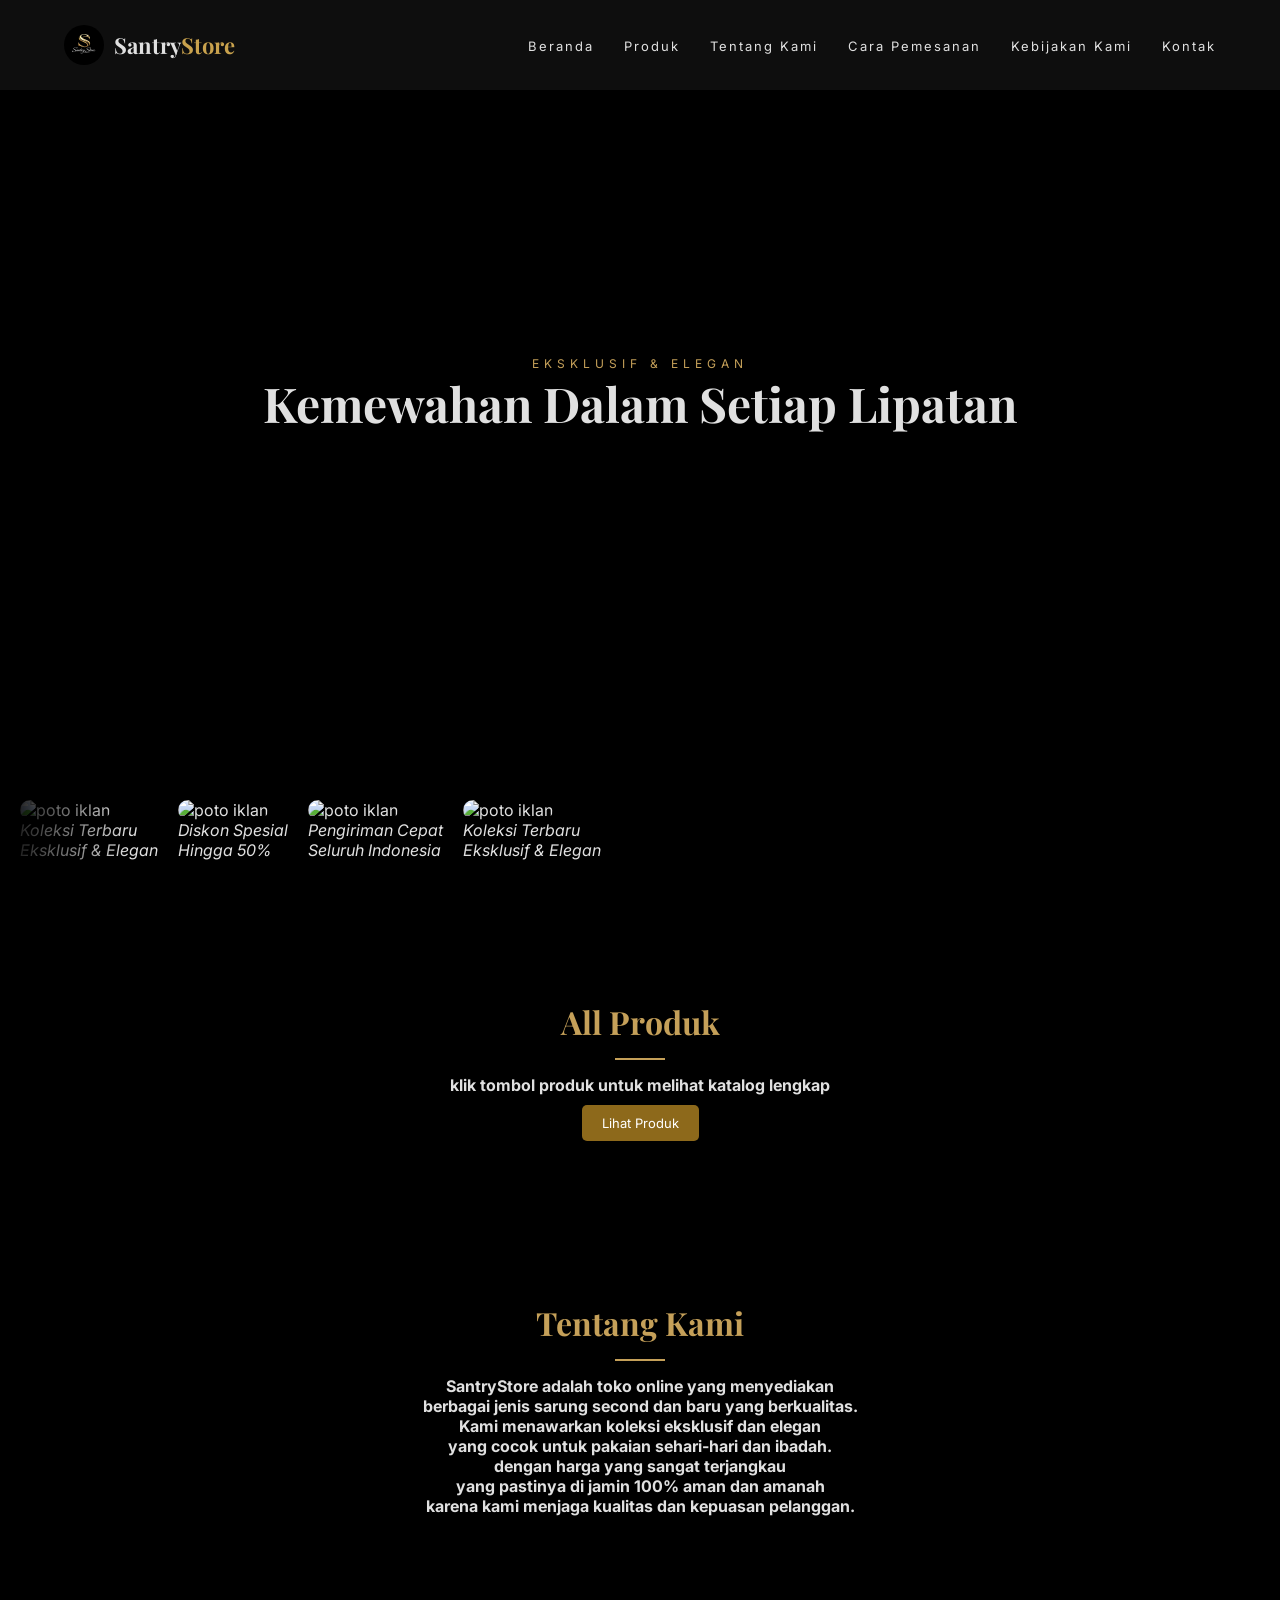
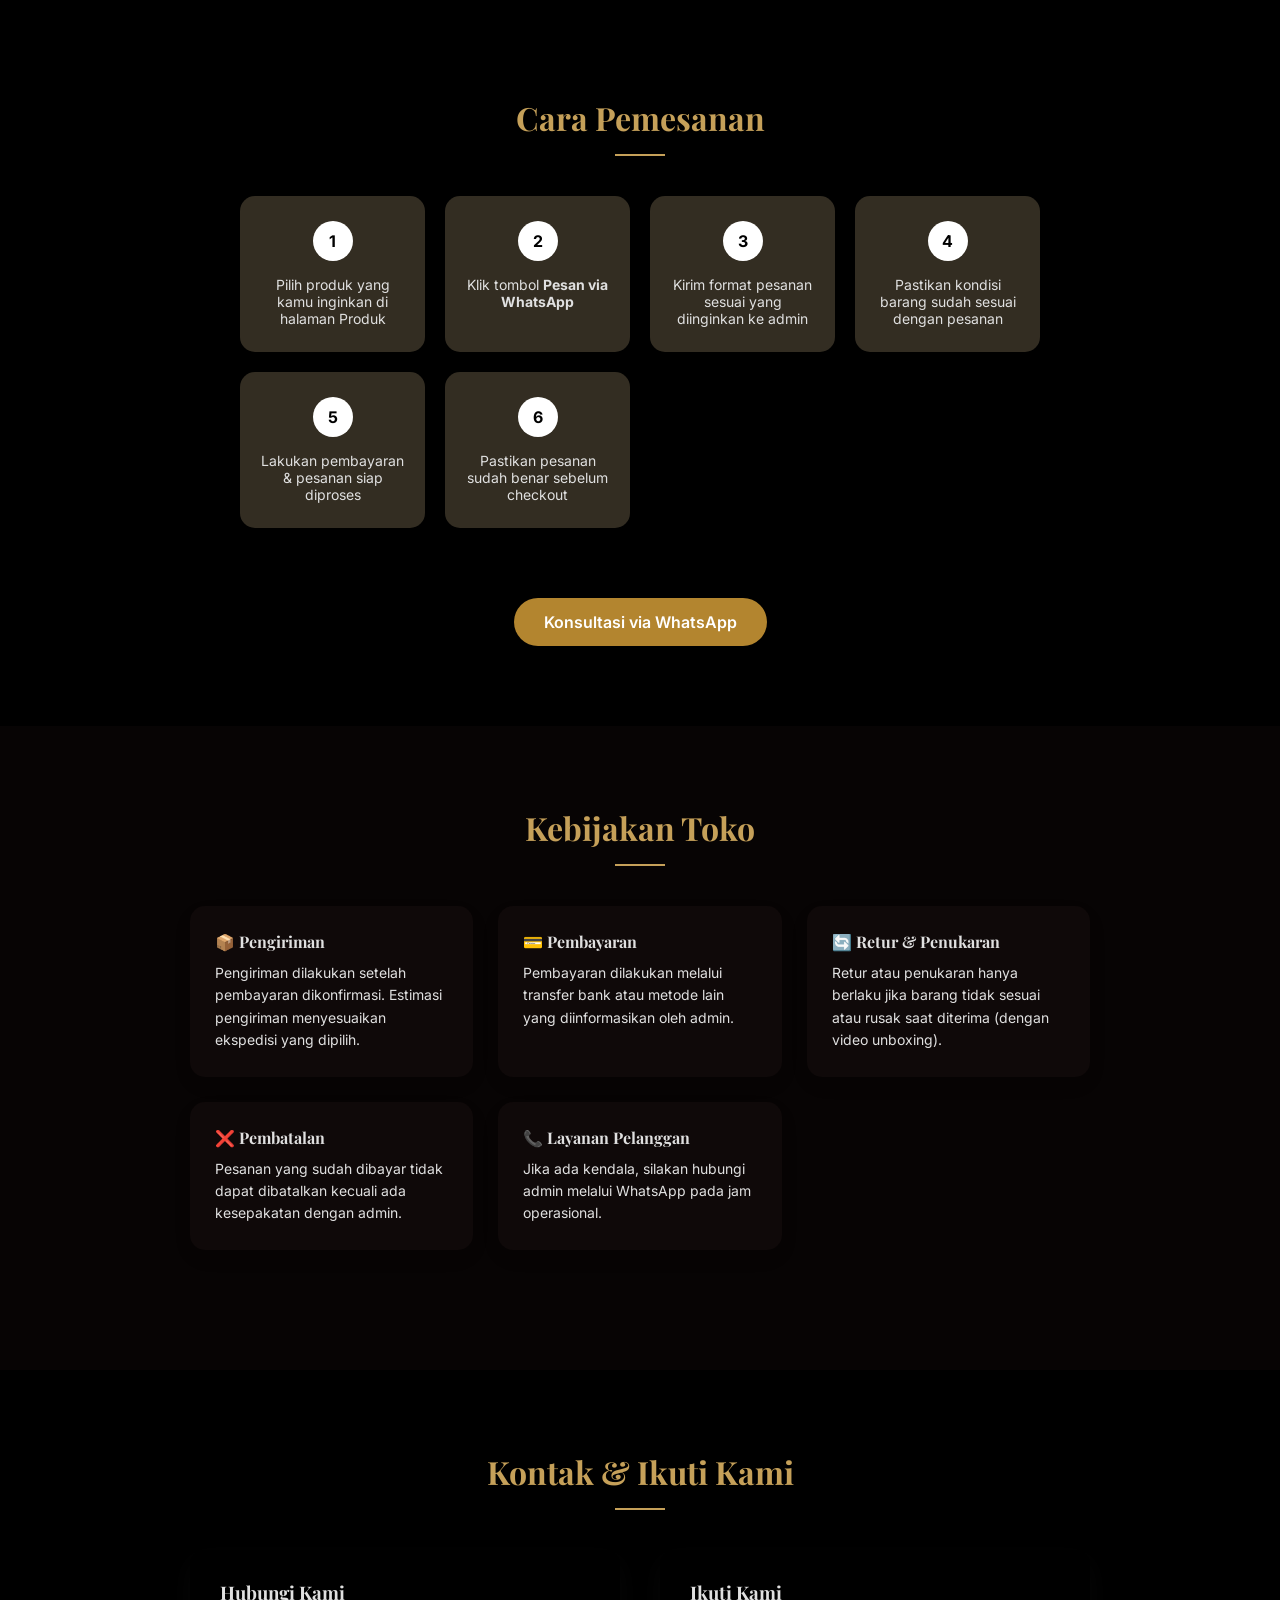
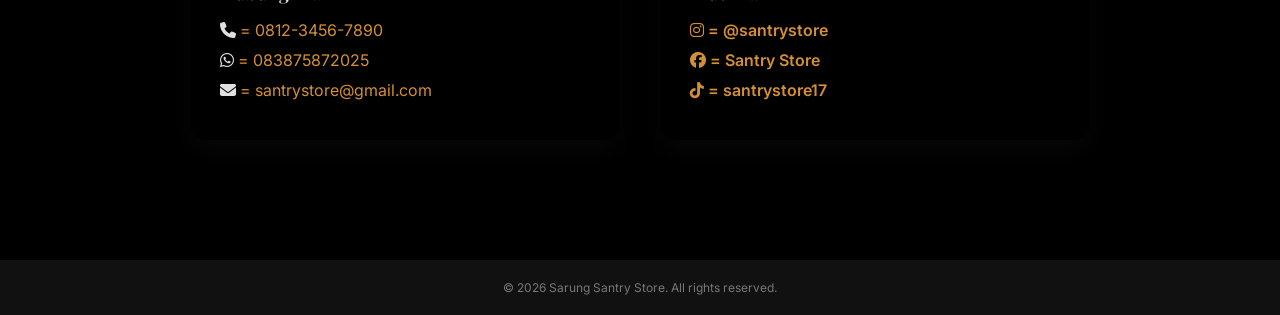
==== index.html @ a18bb4d4 "Add files via upload" ====
<!DOCTYPE html>
<html lang="id">
<head>
    <meta charset="UTF-8">
    <meta name="viewport" content="width=device-width, initial-scale=1.0">
    <title>Sarung Santry Store | New And Second Special Edition</title>

    <link rel="stylesheet" href="style.css">
    <link href="https://fonts.googleapis.com/css2?family=Playfair+Display:wght@700&family=Inter:wght@300;400;600&display=swap" rel="stylesheet">
    <link rel="stylesheet" href="https://cdnjs.cloudflare.com/ajax/libs/font-awesome/6.5.1/css/all.min.css">
    <link rel="icon" type="image/png" href="logo santrystore.jpg">


</head>
<body>

<!-- NAVBAR -->
<nav class="navbar">
   <div class="logo">
    <img src="logo santrystore black.jpg" alt="Logo Santry Store">
    <span>Santry<span>Store</span></span>
</div>


    <ul class="nav-links">
        <li><a href="#">Beranda</a></li>
        <li><a href="#produk">Produk</a></li>
        <li><a href="#tentang">Tentang Kami</a></li>
         <li><a href="#pemesanan">Cara Pemesanan</a></li>
          <li><a href="#kebijakan">Kebijakan Kami</a></li>
        <li><a href="#kontak">Kontak</a></li>
    </ul>

    <div class="menu-toggle">☰</div>

</nav>

<!-- HERO -->
<header class="hero">
    <div class="hero-content">
        <p class="subtitle">EKSKLUSIF & ELEGAN</p>
        <h1>Kemewahan Dalam Setiap Lipatan</h1>
    </div>
</header>

<section class="ads-slider">
    <div class="slider-wrapper">
        <div class="slider-track">

            <div class="slide">
                <img src="https://id-live-02.slatic.net/p/69333d9ff940de46110c21ba7f3a3bd3.jpg" 
                alt="poto iklan">
                <div class="text top"><i>Koleksi Terbaru</i></div>
                <div class="text bottom"><i>Eksklusif & Elegan</i></div>
            </div>

            <div class="slide">
                <img src="https://down-id.img.susercontent.com/file/id-11134207-7r98s-lvy6qzhfnvsc3b" 
                alt="poto iklan">
                <div class="text top"><i>Diskon Spesial</i></div>
                <div class="text bottom"><i>Hingga 50%</i></div>
            </div>

            <div class="slide">
                <img src="https://cf.shopee.co.id/file/6df22e9ebea5ce1d7d2130eab5c33b82" 
                alt="poto iklan">
                <div class="text top"><i>Pengiriman Cepat</i></div>
                <div class="text bottom"><i>Seluruh Indonesia</i></div>
            </div>

            
            <div class="slide">
                <img src="https://p16-oec-sg.ibyteimg.com/tos-alisg-i-aphluv4xwc-sg/70eea4081acf4814a3c3ab84a89bbb89~tplv-aphluv4xwc-resize-webp:800:800.webp?dr=15584&t=555f072d&ps=933b5bde&shp=6ce186a1&shcp=e1be8f53&idc=my&from=1826719393" 
                alt="poto iklan">
                <div class="text top"><i>Koleksi Terbaru</i></div>
                <div class="text bottom"><i>Eksklusif & Elegan</i></div>
            </div>

           
        </div>
    </div>
</section>

<section class="collection" id="produk">
    <div class="section-header">
        <h2>All Produk</h2>
        <div class="line"></div>
        <h4>klik tombol produk untuk melihat katalog lengkap</h4>
        <a href="produk.html" class="btn-view-products">Lihat Produk</a>
    </div>
</section>          



<section class="collection" id="tentang">
    <div class="section-header">
        <h2>Tentang Kami</h2>
        <div class="line"></div>
        <h4><p>SantryStore adalah toko online yang menyediakan</p>
            <p>berbagai jenis sarung second dan baru yang berkualitas.</p>
            <p>Kami menawarkan koleksi eksklusif dan elegan</p>
            <p>yang cocok untuk pakaian sehari-hari dan ibadah.</p>
            <p>dengan harga yang sangat terjangkau</p>
            <p>yang pastinya di jamin 100% aman dan amanah</p>
            <p>karena kami menjaga kualitas dan kepuasan pelanggan.</p>
        </h4>
    </div>
</section>   

<section class="checkout" id="pemesanan">
    <div class="section-header">
        <h2>Cara Pemesanan</h2>
        <div class="line"></div>
    </div>

    <div class="checkout-steps">
        <div class="step">
            <span>1</span>
            <p>Pilih produk yang kamu inginkan di halaman Produk</p>
        </div>

        <div class="step">
            <span>2</span>
            <p>Klik tombol <b>Pesan via WhatsApp</b></p>
        </div>

        <div class="step">
            <span>3</span>
            <p>Kirim format pesanan sesuai yang diinginkan ke admin</p>
        </div>

        
        <div class="step">
            <span>4</span>
            <p>Pastikan kondisi barang sudah sesuai dengan pesanan</p>
        </div>

        <div class="step">
            <span>5</span>
            <p>Lakukan pembayaran & pesanan siap diproses</p>
        </div>

        
        <div class="step">
            <span>6</span>
            <p>Pastikan pesanan sudah benar sebelum checkout</p>
        </div>
    </div>

    <a 
      href="https://wa.me/6283875872025?text=Halo%20admin,%20saya%20ingin%20bertanya%20tentang%20produk%20di%20SantryStore.%20Apakah%20bisa%20membantu%20saya%20untuk%20checkout%20pesanan%3F"
      target="_blank"
      class="btn-wa-checkout"
    >
      Konsultasi via WhatsApp
    </a>
</section>

<section class="policy" id="kebijakan">
    <div class="section-header">
        <h2>Kebijakan Toko</h2>
        <div class="line"></div>
    </div>

    <div class="policy-list">
        <div class="policy-item">
            <h4>📦 Pengiriman</h4>
            <p>Pengiriman dilakukan setelah pembayaran dikonfirmasi. Estimasi pengiriman menyesuaikan ekspedisi yang dipilih.</p>
        </div>

        <div class="policy-item">
            <h4>💳 Pembayaran</h4>
            <p>Pembayaran dilakukan melalui transfer bank atau metode lain yang diinformasikan oleh admin.</p>
        </div>

        <div class="policy-item">
            <h4>🔄 Retur & Penukaran</h4>
            <p>Retur atau penukaran hanya berlaku jika barang tidak sesuai atau rusak saat diterima (dengan video unboxing).</p>
        </div>

        <div class="policy-item">
            <h4>❌ Pembatalan</h4>
            <p>Pesanan yang sudah dibayar tidak dapat dibatalkan kecuali ada kesepakatan dengan admin.</p>
        </div>

        <div class="policy-item">
            <h4>📞 Layanan Pelanggan</h4>
            <p>Jika ada kendala, silakan hubungi admin melalui WhatsApp pada jam operasional.</p>
        </div>
    </div>
</section>

<section class="contact" id="kontak">
    <div class="section-header">
        <h2>Kontak & Ikuti Kami</h2>
        <div class="line"></div>
    </div>

    <div class="contact-wrapper">

        <!-- Kontak -->
        <div class="contact-info">
            <h3>Hubungi Kami</h3>

            <p>
                <i class="fa-solid fa-phone"></i>
                <a href="tel:081234567890">=   0812-3456-7890</a>
            </p>

            <p>
                <i class="fa-brands fa-whatsapp"></i>
                <a href="https://wa.me/6281234567890" target="_blank">= 083875872025</a>
            </p>

            <p>
                <i class="fa-solid fa-envelope"></i>
                <a href="mailto:santrystore@gmail.com">= santrystore@gmail.com</a>
            </p>
        </div>

        <!-- Sosial Media -->
        <div class="social-media">
            <h3>Ikuti Kami</h3>

            <div class="social-icons">
                <a href="https://instagram.com/username" target="_blank">
                    <i class="fa-brands fa-instagram"></i> = @santrystore
                </a>

                <a href="https://facebook.com/username" target="_blank">
                    <i class="fa-brands fa-facebook"></i> = Santry Store
                </a>

                <a href="https://tiktok.com/@username" target="_blank">
                    <i class="fa-brands fa-tiktok"></i> = santrystore17
                </a>
            </div>
        </div>

    </div>
</section>



<section class="footer">
    <p>&copy; 2026 Sarung Santry Store. All rights reserved.</p>
</section>


<div class="zoom-modal" id="zoomModal">
    <img id="zoomImg" alt="Zoom Image">
</div>

<script src="script.js"></script>

</body>
</html>
---- style.css ----
* {
    margin: 0;
    padding: 0;
    box-sizing: border-box;
}

body {
    background-color: #000000;
    color: #e0e0e0;
    font-family: 'Inter', sans-serif;
}

/* NAVBAR */
.navbar {
    padding: 25px 5%;
    display: flex;
    justify-content: space-between;
    align-items: center;
    background: rgba(15, 15, 15, 0.95);
    position: sticky;
    top: 0;
    z-index: 1000;
}

.logo {
    display: flex;
    align-items: center;
    gap: 10px;
    font-family: 'Playfair Display', serif;
    font-size: 22px;
    font-weight: bold;
}

.logo img {
    width: 40px;
    height: 40px;
    object-fit: cover;
    border-radius: 50%; /* bulat, hapus kalau mau kotak */
}

.logo span span {
    color: #c9a24d; /* warna Store */
}

/* NAV MENU */
.nav-links {
    list-style: none;
    display: flex;
    gap: 30px;
}

.nav-links a {
    text-decoration: none;
    color: #e0e0e0;
    font-size: 13px;
    letter-spacing: 2px;
    transition: 0.3s;
}

.nav-links a:hover {
    color: #c5a059;
}

.menu-toggle {
    display: none;
    font-size: 24px;
    cursor: pointer;
    color: #c5a059;
}

/* HERO */
.hero {
    height: 70vh;
    background: linear-gradient(rgba(0,0,0,0.6), rgba(0,0,0,0.6)),
        url('https://bimamedia-cms.ap-south-1.linodeobjects.com/sarungbhs.co.id/2020/10/11/l-bhs-2f26b9073e94a978c7a0ac9c0eb64b87920201011185756-bimacms.jpg');
    background-size: cover;
    background-position: center;
    display: flex;
    align-items: center;
    justify-content: center;
    text-align: center;
}

.hero h1 {
    font-family: 'Playfair Display', serif;
    font-size: 3rem;
    margin-bottom: 20px;
}

.subtitle {
    color: #c5a059;
    letter-spacing: 5px;
    font-size: 12px;
}

/* SECTION */
.collection {
    padding: 60px 0;
}

.section-header {
    text-align: center;
    margin-bottom: 40px;
}

.section-header h2 {
    font-family: 'Playfair Display', serif;
    font-size: 2rem;
    color: #c5a059;
}

.line {
    width: 50px;
    height: 2px;
    background: #c5a059;
    margin: 15px auto;
}

.btn-view-products {
    display: inline-block;
    margin-top: 10px;
    padding: 10px 20px;
    background-color: #8d691b;
    color: white;
    text-decoration: none;
    border-radius: 5px;
    font-size: 13px;
    transition: 0.3s;
}

/* MOBILE NAV */
@media (max-width: 768px) {
    .menu-toggle {
        display: block;
    }

    .nav-links {
        position: absolute;
        top: 70px;
        left: 0;
        width: 100%;
        background: #111;
        flex-direction: column;
        align-items: center;
        padding: 20px 0;

        opacity: 0;
        transform: translateY(-10px);
        pointer-events: none;
        transition: 0.3s ease;
    }

    .nav-links.active {
        opacity: 1;
        transform: translateY(0);
        pointer-events: auto;
    }
}



/* CARD */
.card {
    background: #1a1a1a;
    border: 1px solid #2a2a2a;
    border-radius: 4px;
    transition: 0.3s;
    display: flex;
    flex-direction: column;
    min-width: 30%;
    max-width: 30%;
}

.card:hover {
    border-color: #c5a059;
}

.image-box {
    aspect-ratio: 3 / 4;
    overflow: hidden;
}

.image-box img {
    width: 100%;
    height: 100%;
    object-fit: cover;
    transition: 0.5s;
}

.image-box img:hover {
    transform: scale(1.15);
}

.info {
    padding: 15px;
    text-align: center;
}

.info h3 {
    font-size: 13px;
    font-weight: 400;
    margin-bottom: 8px;
}

.price {
    color: #c5a059;
    font-size: 13px;
}

.btn-wa {
    display: inline-block;
    margin-top: 8px;
    padding: 7px 10px;
    background-color: #8d691b;
    color: white;
    text-decoration: none;
    border-radius: 5px;
    font-size: 10px;
    text-align: center;
}


/* MODAL ZOOM IMAGE */
.zoom-modal {
    position: fixed;
    inset: 0;
    background: rgba(0,0,0,0.9);
    display: none;
    justify-content: center;
    align-items: center;
    z-index: 2000;
}

.zoom-modal img {
    max-width: 90%;
    max-height: 90%;
    animation: zoomIn 0.3s ease;
}

@keyframes zoomIn {
    from {
        transform: scale(0.8);
        opacity: 0;
    }
    to {
        transform: scale(1);
        opacity: 1;
    }
}

.image-box img {
    cursor: zoom-in;
}

/* ===== PRODUCT ROW ===== */
.product-row {
    margin-bottom: 40px;
}

.row-title {
    margin: 0 5% 15px;
    font-size: 14px;
    letter-spacing: 2px;
    color: #c5a059;
    font-weight: 400;
}

/* SCROLL HALUS & MINIMAL */
.row-scroll {
    display: flex;
    gap: 15px;
    overflow-x: auto;
    padding: 0 5%;

    scrollbar-width: thin;
    scrollbar-color: rgba(197,160,89,0.3) transparent;
}

/* Chrome / Edge / Safari */
.row-scroll::-webkit-scrollbar {
    height: 4px;
}

.row-scroll::-webkit-scrollbar-track {
    background: transparent;
}

.row-scroll::-webkit-scrollbar-thumb {
    background: rgba(197,160,89,0.25);
    border-radius: 10px;
    transition: 0.3s;
}

/* Muncul lebih jelas saat hover */
.row-scroll:hover::-webkit-scrollbar-thumb {
    background: rgba(197,160,89,0.6);
}

.footer {
    text-align: center;
    padding: 20px 0;
    background: #111;
    color: #777;
    font-size: 12px;
}


/* HP */
@media (max-width: 768px) {
    .card {
        min-width: 33%;
        max-width: 33%;
    }
}

/* DESKTOP */
@media (min-width: 769px) {
    .card {
        min-width: 16%;
        max-width: 16%;
    }
}

.ads-slider {
    margin: 60px auto;
    max-width: 100%;
    overflow: hidden;
    position: relative;
}

.slider-wrapper {
    overflow-x: auto;
    scroll-snap-type: x mandatory;
    display: flex;
    -webkit-overflow-scrolling: touch;
    position: relative;

    /* efek fade kiri kanan */
    mask-image: linear-gradient(
        to right,
        transparent,
        black 10%,
        black 90%,
        transparent
    );
}

.slider-wrapper::-webkit-scrollbar {
    display: none;
}

.slider-track {
    display: flex;
    gap: 20px;
    padding: 20px;
}

.slider-track img {
    width: 80vw;
    max-width: 800px;
    height: 400px;
    object-fit: cover;
    border-radius: 20px;
    scroll-snap-align: center;
    flex-shrink: 0;
    box-shadow: 0 10px 30px rgba(0,0,0,0.25);
}

.checkout {
    padding: 80px 20px;
    background: #000000;
    text-align: center;
}

.checkout-steps {
    max-width: 800px;
    margin: 40px auto;
    display: grid;
    grid-template-columns: repeat(auto-fit, minmax(180px, 1fr));
    gap: 20px;
}

.step {
    background: #332d22;
    padding: 25px 20px;
    border-radius: 15px;
    box-shadow: 0 10px 25px rgba(0,0,0,0.08);
}

.step span {
    display: inline-block;
    width: 40px;
    height: 40px;
    line-height: 40px;
    background: #ffffff;
    color: #000000;
    border-radius: 50%;
    font-weight: bold;
    margin-bottom: 15px;
}

.step p {
    font-family: 'Inter', sans-serif;
    font-size: 14px;
}

.btn-wa-checkout {
    display: inline-block;
    margin-top: 30px;
    padding: 14px 30px;
    background: #b3852f;
    color: #fff;
    border-radius: 30px;
    text-decoration: none;
    font-weight: 600;
}

.btn-wa-checkout:hover {
    background: #b3852f;
}

.policy {
    padding: 80px 20px;
    background: #070404;
    text-align: center;
}

.policy-list {
    max-width: 900px;
    margin: 40px auto;
    display: grid;
    grid-template-columns: repeat(auto-fit, minmax(250px, 1fr));
    gap: 25px;
}

.policy-item {
    background: #0f0909;
    padding: 25px;
    border-radius: 15px;
    text-align: left;
    box-shadow: 0 8px 20px rgba(0,0,0,0.06);
}

.policy-item h4 {
    margin-bottom: 10px;
    font-family: 'Playfair Display', serif;
}

.policy-item p {
    font-family: 'Inter', sans-serif;
    font-size: 14px;
    line-height: 1.6;
}

.contact {
    padding: 80px 20px;
    background: #000000;
}

.contact-wrapper {
    max-width: 900px;
    margin: 40px auto;
    display: grid;
    grid-template-columns: repeat(auto-fit, minmax(280px, 1fr));
    gap: 40px;
}

.contact-info,
.social-media {
    background: #000000;
    padding: 30px;
    border-radius: 15px;
    box-shadow: 0 10px 25px rgba(94, 86, 86, 0.08);
}

.contact-info h3,
.social-media h3 {
    margin-bottom: 15px;
    font-family: 'Playfair Display', serif;
}

.contact-info p {
    margin-bottom: 10px;
    font-family: 'Inter', sans-serif;
}

.contact-info a {
    color: #d38f35;
    text-decoration: none;
}

.social-icons {
    display: flex;
    flex-direction: column;
    gap: 10px;
}

.social-icons a {
    text-decoration: none;
    font-weight: 600;
    color: #d38f35;
}

.social-icons a:hover {
    text-decoration: underline;
}
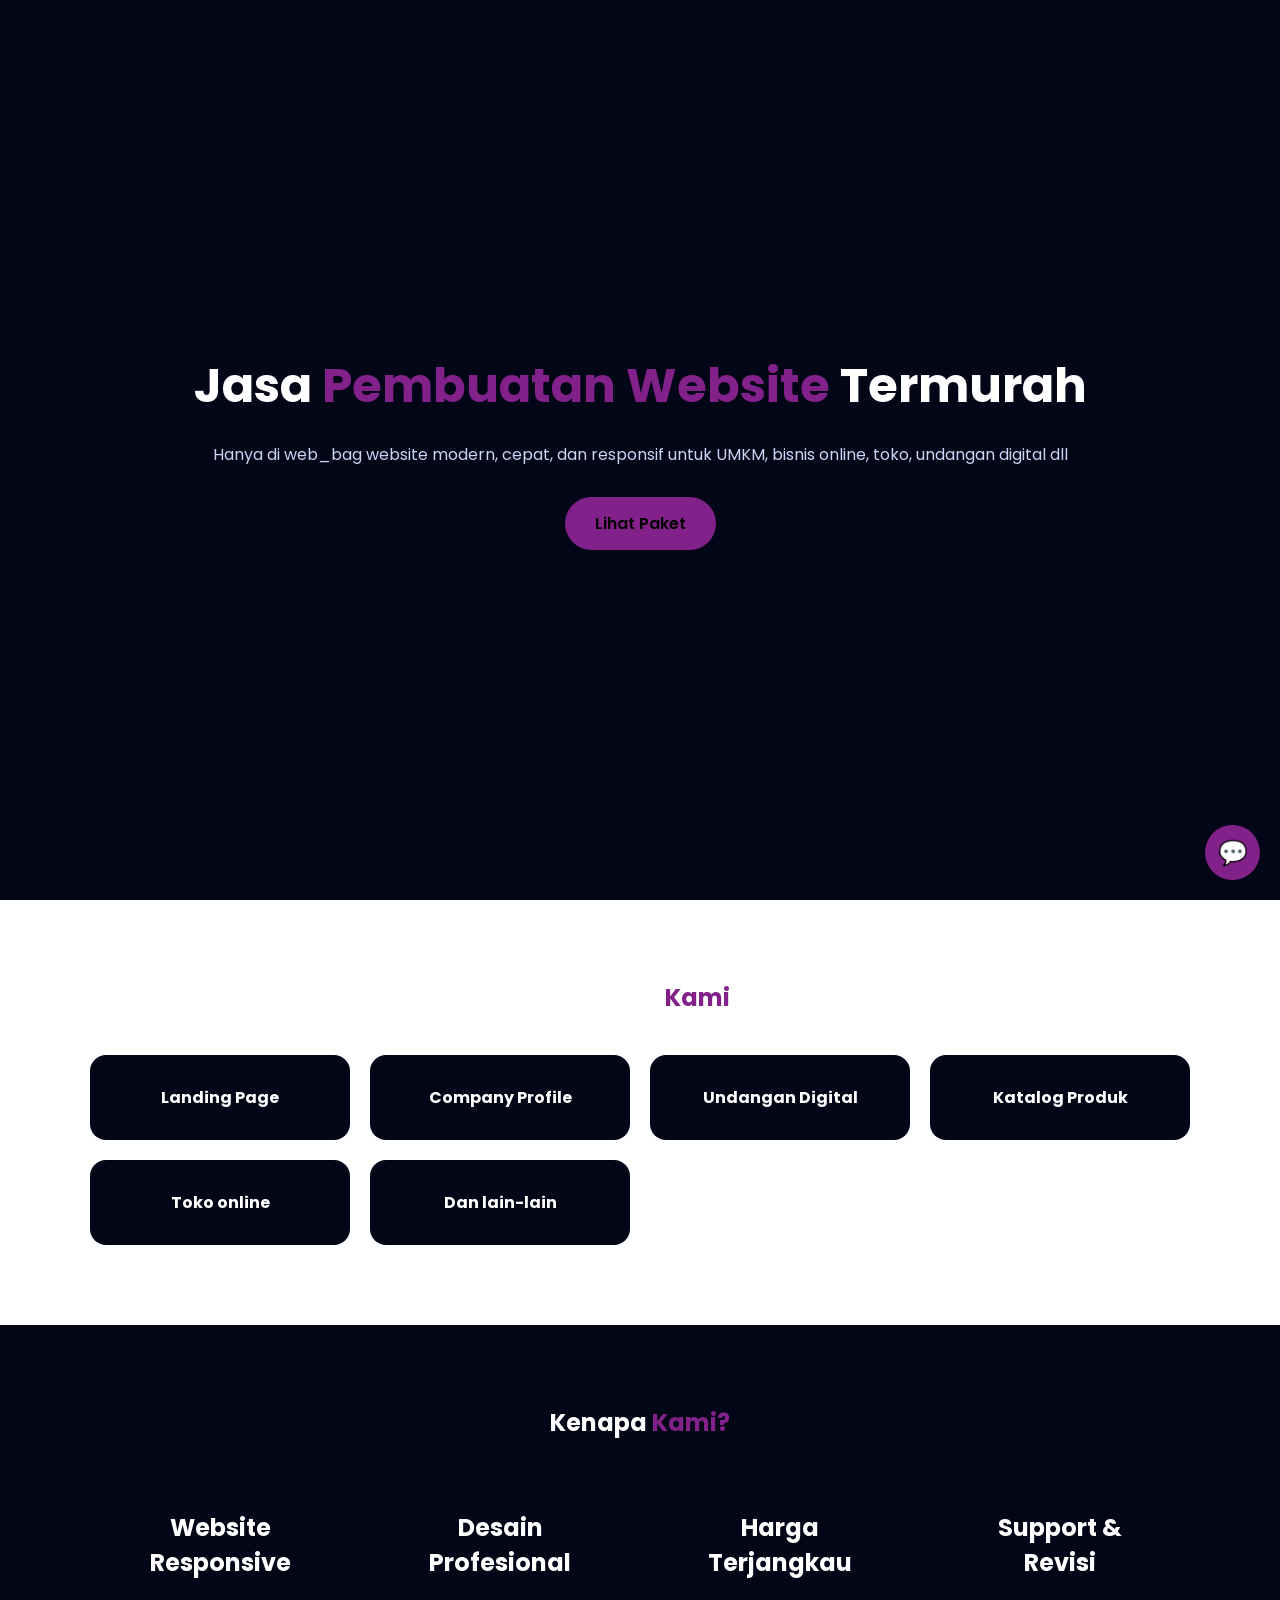
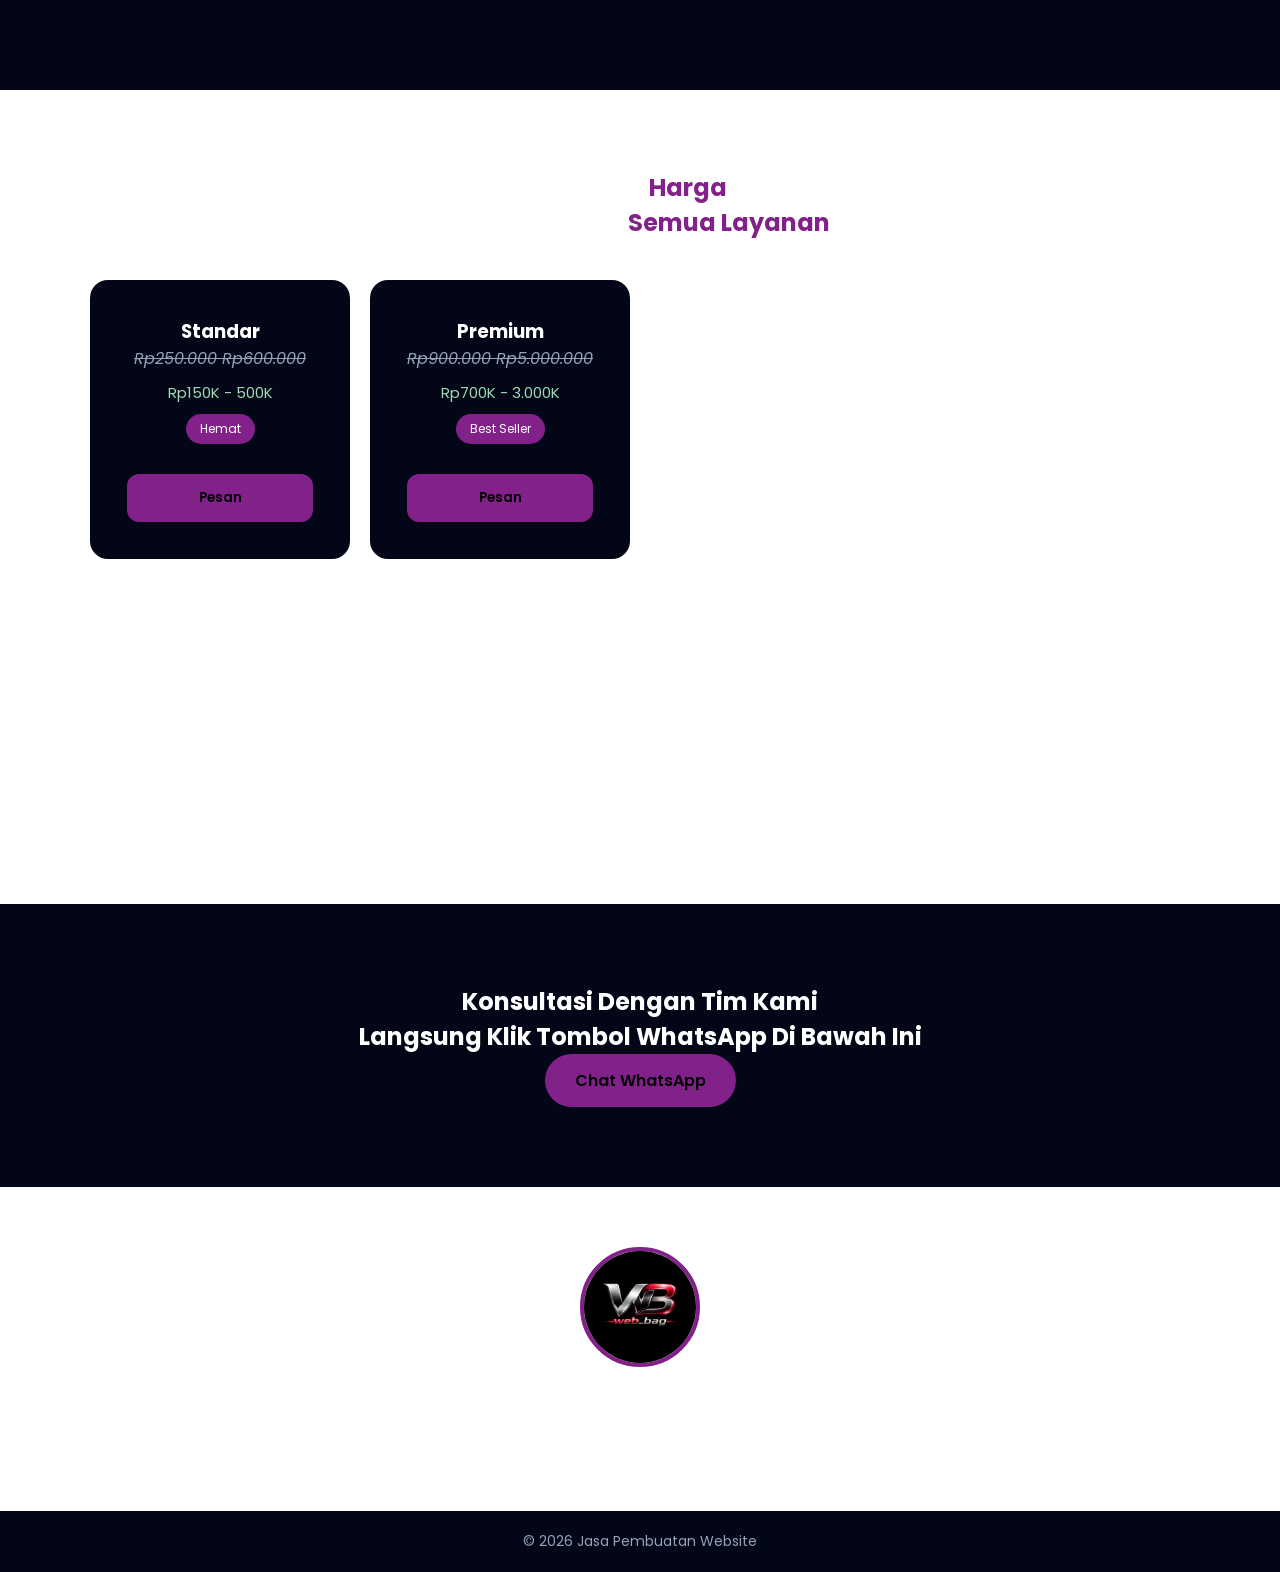
==== commit 466f7008: "Add files via upload" ====
--- a/index.html
+++ b/index.html
@@ -3,255 +3,123 @@
 <head>
     <meta charset="UTF-8">
     <meta name="viewport" content="width=device-width, initial-scale=1.0">
-    <title>Sarung Santry Store | New And Second Special Edition</title>
+    <title>Jasa Pembuatan Website Termurah</title>
+    <link rel="icon" href="logowebbag.jpg" type="image/png">
 
-    <link rel="stylesheet" href="style.css">
-    <link href="https://fonts.googleapis.com/css2?family=Playfair+Display:wght@700&family=Inter:wght@300;400;600&display=swap" rel="stylesheet">
-    <link rel="stylesheet" href="https://cdnjs.cloudflare.com/ajax/libs/font-awesome/6.5.1/css/all.min.css">
-    <link rel="icon" type="image/png" href="logo santrystore.jpg">
+    <meta property="og:title" content="Jasa Pembuatan Website Termurah">
+    <meta property="og:description" content="Website profesional murah & cepat">
+    <meta property="og:image" content="blob:https://web.whatsapp.com/dad2889b-d4cf-4fa4-b884-5620db177add">
+    <meta property="og:url" content="https://webbag02.github.io/Creativetim/">
+    <meta property="og:type" content="website">
 
 
+
+    <!-- CSS -->
+    <link rel="stylesheet" href="style.css">
+
+    <!-- Font -->
+    <link href="https://fonts.googleapis.com/css2?family=Poppins:wght@300;400;600;700&display=swap" rel="stylesheet">
 </head>
 <body>
 
-<!-- NAVBAR -->
-<nav class="navbar">
-   <div class="logo">
-    <img src="logo santrystore black.jpg" alt="Logo Santry Store">
-    <span>Santry<span>Store</span></span>
-</div>
-
-
-    <ul class="nav-links">
-        <li><a href="#">Beranda</a></li>
-        <li><a href="#produk">Produk</a></li>
-        <li><a href="#tentang">Tentang Kami</a></li>
-         <li><a href="#pemesanan">Cara Pemesanan</a></li>
-          <li><a href="#kebijakan">Kebijakan Kami</a></li>
-        <li><a href="#kontak">Kontak</a></li>
-    </ul>
-
-    <div class="menu-toggle">☰</div>
-
-</nav>
-
 <!-- HERO -->
-<header class="hero">
-    <div class="hero-content">
-        <p class="subtitle">EKSKLUSIF & ELEGAN</p>
-        <h1>Kemewahan Dalam Setiap Lipatan</h1>
-    </div>
-</header>
-
-<section class="ads-slider">
-    <div class="slider-wrapper">
-        <div class="slider-track">
-
-            <div class="slide">
-                <img src="https://id-live-02.slatic.net/p/69333d9ff940de46110c21ba7f3a3bd3.jpg" 
-                alt="poto iklan">
-                <div class="text top"><i>Koleksi Terbaru</i></div>
-                <div class="text bottom"><i>Eksklusif & Elegan</i></div>
-            </div>
-
-            <div class="slide">
-                <img src="https://down-id.img.susercontent.com/file/id-11134207-7r98s-lvy6qzhfnvsc3b" 
-                alt="poto iklan">
-                <div class="text top"><i>Diskon Spesial</i></div>
-                <div class="text bottom"><i>Hingga 50%</i></div>
-            </div>
-
-            <div class="slide">
-                <img src="https://cf.shopee.co.id/file/6df22e9ebea5ce1d7d2130eab5c33b82" 
-                alt="poto iklan">
-                <div class="text top"><i>Pengiriman Cepat</i></div>
-                <div class="text bottom"><i>Seluruh Indonesia</i></div>
-            </div>
-
-            
-            <div class="slide">
-                <img src="https://p16-oec-sg.ibyteimg.com/tos-alisg-i-aphluv4xwc-sg/70eea4081acf4814a3c3ab84a89bbb89~tplv-aphluv4xwc-resize-webp:800:800.webp?dr=15584&t=555f072d&ps=933b5bde&shp=6ce186a1&shcp=e1be8f53&idc=my&from=1826719393" 
-                alt="poto iklan">
-                <div class="text top"><i>Koleksi Terbaru</i></div>
-                <div class="text bottom"><i>Eksklusif & Elegan</i></div>
-            </div>
-
-           
-        </div>
+<section class="hero">
+    <div class="container">
+        <h1>Jasa <span>Pembuatan Website</span> Termurah</h1>
+        <p>Hanya di web_bag website modern, cepat, dan responsif untuk UMKM, bisnis online, toko, undangan digital dll</p>
+        <a href="#pricing" class="btn">Lihat Paket</a>
     </div>
 </section>
 
-<section class="collection" id="produk">
-    <div class="section-header">
-        <h2>All Produk</h2>
-        <div class="line"></div>
-        <h4>klik tombol produk untuk melihat katalog lengkap</h4>
-        <a href="produk.html" class="btn-view-products">Lihat Produk</a>
-    </div>
-</section>          
-
-
-
-<section class="collection" id="tentang">
-    <div class="section-header">
-        <h2>Tentang Kami</h2>
-        <div class="line"></div>
-        <h4><p>SantryStore adalah toko online yang menyediakan</p>
-            <p>berbagai jenis sarung second dan baru yang berkualitas.</p>
-            <p>Kami menawarkan koleksi eksklusif dan elegan</p>
-            <p>yang cocok untuk pakaian sehari-hari dan ibadah.</p>
-            <p>dengan harga yang sangat terjangkau</p>
-            <p>yang pastinya di jamin 100% aman dan amanah</p>
-            <p>karena kami menjaga kualitas dan kepuasan pelanggan.</p>
-        </h4>
-    </div>
-</section>   
-
-<section class="checkout" id="pemesanan">
-    <div class="section-header">
-        <h2>Cara Pemesanan</h2>
-        <div class="line"></div>
-    </div>
-
-    <div class="checkout-steps">
-        <div class="step">
-            <span>1</span>
-            <p>Pilih produk yang kamu inginkan di halaman Produk</p>
-        </div>
-
-        <div class="step">
-            <span>2</span>
-            <p>Klik tombol <b>Pesan via WhatsApp</b></p>
-        </div>
-
-        <div class="step">
-            <span>3</span>
-            <p>Kirim format pesanan sesuai yang diinginkan ke admin</p>
-        </div>
-
-        
-        <div class="step">
-            <span>4</span>
-            <p>Pastikan kondisi barang sudah sesuai dengan pesanan</p>
-        </div>
-
-        <div class="step">
-            <span>5</span>
-            <p>Lakukan pembayaran & pesanan siap diproses</p>
-        </div>
-
-        
-        <div class="step">
-            <span>6</span>
-            <p>Pastikan pesanan sudah benar sebelum checkout</p>
-        </div>
-    </div>
-
-    <a 
-      href="https://wa.me/6283875872025?text=Halo%20admin,%20saya%20ingin%20bertanya%20tentang%20produk%20di%20SantryStore.%20Apakah%20bisa%20membantu%20saya%20untuk%20checkout%20pesanan%3F"
-      target="_blank"
-      class="btn-wa-checkout"
-    >
-      Konsultasi via WhatsApp
-    </a>
-</section>
-
-<section class="policy" id="kebijakan">
-    <div class="section-header">
-        <h2>Kebijakan Toko</h2>
-        <div class="line"></div>
-    </div>
-
-    <div class="policy-list">
-        <div class="policy-item">
-            <h4>📦 Pengiriman</h4>
-            <p>Pengiriman dilakukan setelah pembayaran dikonfirmasi. Estimasi pengiriman menyesuaikan ekspedisi yang dipilih.</p>
-        </div>
-
-        <div class="policy-item">
-            <h4>💳 Pembayaran</h4>
-            <p>Pembayaran dilakukan melalui transfer bank atau metode lain yang diinformasikan oleh admin.</p>
-        </div>
-
-        <div class="policy-item">
-            <h4>🔄 Retur & Penukaran</h4>
-            <p>Retur atau penukaran hanya berlaku jika barang tidak sesuai atau rusak saat diterima (dengan video unboxing).</p>
-        </div>
-
-        <div class="policy-item">
-            <h4>❌ Pembatalan</h4>
-            <p>Pesanan yang sudah dibayar tidak dapat dibatalkan kecuali ada kesepakatan dengan admin.</p>
-        </div>
-
-        <div class="policy-item">
-            <h4>📞 Layanan Pelanggan</h4>
-            <p>Jika ada kendala, silakan hubungi admin melalui WhatsApp pada jam operasional.</p>
-        </div>
+<!-- LAYANAN -->
+<section class="section">
+    <h2>Layanan <span>Kami</span></h2>
+    <div class="grid">
+        <div class="card"><b>Landing Page</b></div>
+        <div class="card"><b>Company Profile</b></div>
+        <div class="card"><b>Undangan Digital</b></div>
+        <div class="card"><b>Katalog Produk</b></div>
+        <div class="card"><b>Toko online</b></div>
+        <div class="card"><b>Dan lain-lain</b></div>
     </div>
 </section>
 
-<section class="contact" id="kontak">
-    <div class="section-header">
-        <h2>Kontak & Ikuti Kami</h2>
-        <div class="line"></div>
+<!-- KEUNGGULAN -->
+<section class="section dark">
+    <h2>Kenapa <span>Kami?</span></h2>
+    <div class="grid">
+        <h2 class="card">Website Responsive</h2>
+        <h2 class="card">Desain Profesional</h2>
+        <h2 class="card">Harga Terjangkau</h2>
+        <h2 class="card">Support & Revisi</h2>
     </div>
+</section>
 
-    <div class="contact-wrapper">
+<!-- HARGA -->
+<section class="section" id="pricing">
+    <h2>2 Paket <span>Harga</span></h2>
+    <h2>Berlaku Untuk <span> Semua Layanan</span></h2>
 
-        <!-- Kontak -->
-        <div class="contact-info">
-            <h3>Hubungi Kami</h3>
+    <div class="grid">
 
-            <p>
-                <i class="fa-solid fa-phone"></i>
-                <a href="tel:081234567890">=   0812-3456-7890</a>
-            </p>
+        <!-- STANDAR -->
+<div class="price-card">
+    <h3>Standar</h3>
 
-            <p>
-                <i class="fa-brands fa-whatsapp"></i>
-                <a href="https://wa.me/6281234567890" target="_blank">= 083875872025</a>
-            </p>
+    <p class="old-price"><i>Rp250.000 Rp600.000</i></p>
+    <p class="price">Rp150K - 500K</p>
+    <p><span class="discount">Hemat</span></p>
 
-            <p>
-                <i class="fa-solid fa-envelope"></i>
-                <a href="mailto:santrystore@gmail.com">= santrystore@gmail.com</a>
-            </p>
-        </div>
+    <button class="btn order-btn" data-paket="Standar">Pesan</button>
+</div>
 
-        <!-- Sosial Media -->
-        <div class="social-media">
-            <h3>Ikuti Kami</h3>
+<!-- PREMIUM -->
+<div class="price-card">
+    <h3>Premium</h3>
 
-            <div class="social-icons">
-                <a href="https://instagram.com/username" target="_blank">
-                    <i class="fa-brands fa-instagram"></i> = @santrystore
-                </a>
+    <p class="old-price"><i>Rp900.000 Rp5.000.000</i></p>
+    <p class="price">Rp700K - 3.000K</p>
+    <p><span class="discount">Best Seller</span></p>
 
-                <a href="https://facebook.com/username" target="_blank">
-                    <i class="fa-brands fa-facebook"></i> = Santry Store
-                </a>
+    <button class="btn order-btn" data-paket="Premium">Pesan</button>
+  </div>
+ </div>
+</section>
 
-                <a href="https://tiktok.com/@username" target="_blank">
-                    <i class="fa-brands fa-tiktok"></i> = santrystore17
-                </a>
-            </div>
-        </div>
+<section class="cta2">
+    <h2>Jangan Lewatkan Kesempatan Ini</h2>
+    <h2>Pesan Sekarang</h2>
+    <h2>Mumpung Promo Di awal Tahun Masih aktif</h2>
+</section>
 
-    </div>
+<!-- CTA -->
+<section class="cta">
+    <h2>Konsultasi Dengan Tim Kami</h2>
+    <h2>Langsung Klik Tombol WhatsApp Di Bawah Ini</h2>
+    <a href="https://wa.me/6283875872025?text=Halo%2C%20saya%20ingin%20konsultasi%20tentang%20pembuatan%20website." class="btn">
+        Chat WhatsApp
+    </a>
 </section>
 
 
 
-<section class="footer">
-    <p>&copy; 2026 Sarung Santry Store. All rights reserved.</p>
+<!-- LOGO SECTION -->
+<section class="logo-section">
+    <img src="logowebbag.jpg" alt="Logo Web_Bag" class="logo-bulat">
+    <h3>web_bag</h3>
+    <p>Kembangkan bisnismu bersama web_bag</p>
 </section>
 
 
-<div class="zoom-modal" id="zoomModal">
-    <img id="zoomImg" alt="Zoom Image">
-</div>
+<!-- FOOTER -->
+<footer>
+    © 2026 Jasa Pembuatan Website
+</footer>
 
+<!-- WA FLOAT -->
+<a href="https://wa.me/6283875872025" class="wa-float">💬</a>
+
+<!-- JS -->
 <script src="script.js"></script>
-
 </body>
 </html>
--- a/style.css
+++ b/style.css
@@ -1,512 +1,219 @@
-* {
-    margin: 0;
-    padding: 0;
-    box-sizing: border-box;
-}
-
-body {
-    background-color: #000000;
-    color: #e0e0e0;
-    font-family: 'Inter', sans-serif;
-}
-
-/* NAVBAR */
-.navbar {
-    padding: 25px 5%;
-    display: flex;
-    justify-content: space-between;
-    align-items: center;
-    background: rgba(15, 15, 15, 0.95);
-    position: sticky;
-    top: 0;
-    z-index: 1000;
-}
-
-.logo {
-    display: flex;
-    align-items: center;
-    gap: 10px;
-    font-family: 'Playfair Display', serif;
-    font-size: 22px;
-    font-weight: bold;
-}
-
-.logo img {
-    width: 40px;
-    height: 40px;
-    object-fit: cover;
-    border-radius: 50%; /* bulat, hapus kalau mau kotak */
-}
-
-.logo span span {
-    color: #c9a24d; /* warna Store */
-}
-
-/* NAV MENU */
-.nav-links {
-    list-style: none;
-    display: flex;
-    gap: 30px;
-}
-
-.nav-links a {
-    text-decoration: none;
-    color: #e0e0e0;
-    font-size: 13px;
-    letter-spacing: 2px;
-    transition: 0.3s;
-}
-
-.nav-links a:hover {
-    color: #c5a059;
-}
-
-.menu-toggle {
-    display: none;
-    font-size: 24px;
-    cursor: pointer;
-    color: #c5a059;
-}
-
-/* HERO */
-.hero {
-    height: 70vh;
-    background: linear-gradient(rgba(0,0,0,0.6), rgba(0,0,0,0.6)),
-        url('https://bimamedia-cms.ap-south-1.linodeobjects.com/sarungbhs.co.id/2020/10/11/l-bhs-2f26b9073e94a978c7a0ac9c0eb64b87920201011185756-bimacms.jpg');
+*{
+    margin:0;
+    padding:0;
+    box-sizing:border-box;
+    font-family:'Poppins',sans-serif;
+}
+
+body{
+    background:
+        url("bg.jpg");
     background-size: cover;
     background-position: center;
-    display: flex;
-    align-items: center;
-    justify-content: center;
+    background-attachment: fixed;
+    color:#fff;
+}
+
+
+
+span{ color:#83218b; }
+
+.container{
+    max-width:1100px;
+    margin:auto;
+    padding:100px 20px;
+}
+
+.hero{
+    min-height:100vh;
+    display:flex;
+    align-items:center;
+    background:linear-gradient(135deg,#020617,#020617);
+    text-align:center;
+}
+
+.hero h1{
+    font-size:3rem;
+}
+
+.hero p{
+    margin:20px 0 30px;
+    color:#cbd5f5;
+}
+
+.section{
+    padding:80px 20px;
+    text-align:center;
+}
+
+.section.dark{
+    background:#020617;
+}
+
+.grid{
+    display:grid;
+    gap:25px;
+    max-width:1100px;
+    margin:40px auto 0;
+}
+
+/* HP (default) → 2 kolom */
+.grid{
+    display:grid;
+    grid-template-columns: repeat(2, 1fr);
+    gap:20px;
+}
+
+/* Tablet */
+@media (min-width: 768px){
+    .grid{
+        grid-template-columns: repeat(3, 1fr);
+    }
+}
+
+/* Laptop / Desktop */
+@media (min-width: 1024px){
+    .grid{
+        grid-template-columns: repeat(4, 1fr);
+    }
+}
+
+
+.card{
+    background:#020617;
+    padding:30px;
+    border-radius:16px;
+}
+
+.price-card{
+    background:#020617;
+    padding:35px;
+    border-radius:18px;
+    border:2px solid transparent;
+}
+
+.price-card .btn{
+    width:100%;
+    margin-top:15px;
+    border-radius:12px;
+    padding:14px 0;
+    text-align:center;
+}
+
+.price-card .btn:hover{
+    box-shadow:0 0 15px #83218b(34,197,94,0.6);
+}
+
+
+.price-card.active{
+    border-color: #83218b;
+}
+
+.price{
+    font-size:15px;
+    margin:10px 0;
+    color:#9fdab4;
+}
+
+.old-price{
+    text-decoration: line-through;
+    color:#94a3b8;
+    font-size:1rem;
+}
+
+.discount{
+    display:inline-block;
+    background: #83218b;
+    color:#fff;
+    padding:6px 14px;
+    border-radius:20px;
+    font-size:12px;
+    margin-bottom:15px;
+}
+
+
+.btn{
+    display:inline-block;
+    padding:14px 30px;
+    background: #83218b;
+    color:#000;
+    border-radius:30px;
+    text-decoration:none;
+    font-weight:600;
+    border:none;
+    cursor:pointer;
+}
+
+.btn:hover{
+    background: #83218b;
+}
+
+.cta{
+    padding:80px 20px;
+    background:#020617;
+    text-align:center;
+}
+
+.cta2{
+    padding:80px 20px;
+    text-align:center;
+}
+
+footer{
+    text-align:center;
+    padding:20px;
+    font-size:14px;
+    color:#94a3b8;
+    background:#020617;
+}
+
+.wa-float{
+    position:fixed;
+    bottom:20px;
+    right:20px;
+    background: #83218b;
+    color:#000;
+    width:55px;
+    height:55px;
+    border-radius:50%;
+    display:flex;
+    align-items:center;
+    justify-content:center;
+    text-decoration:none;
+    font-size:24px;
+}
+
+/* RESPONSIVE */
+@media(max-width:768px){
+    .hero h1{
+        font-size:2.2rem;
+    }
+}
+
+/* LOGO SECTION */
+.logo-section {
     text-align: center;
-}
-
-.hero h1 {
-    font-family: 'Playfair Display', serif;
-    font-size: 3rem;
-    margin-bottom: 20px;
-}
-
-.subtitle {
-    color: #c5a059;
-    letter-spacing: 5px;
-    font-size: 12px;
-}
-
-/* SECTION */
-.collection {
-    padding: 60px 0;
-}
-
-.section-header {
-    text-align: center;
-    margin-bottom: 40px;
-}
-
-.section-header h2 {
-    font-family: 'Playfair Display', serif;
-    font-size: 2rem;
-    color: #c5a059;
-}
-
-.line {
-    width: 50px;
-    height: 2px;
-    background: #c5a059;
-    margin: 15px auto;
-}
-
-.btn-view-products {
-    display: inline-block;
-    margin-top: 10px;
-    padding: 10px 20px;
-    background-color: #8d691b;
-    color: white;
-    text-decoration: none;
-    border-radius: 5px;
-    font-size: 13px;
-    transition: 0.3s;
-}
-
-/* MOBILE NAV */
-@media (max-width: 768px) {
-    .menu-toggle {
-        display: block;
-    }
-
-    .nav-links {
-        position: absolute;
-        top: 70px;
-        left: 0;
-        width: 100%;
-        background: #111;
-        flex-direction: column;
-        align-items: center;
-        padding: 20px 0;
-
-        opacity: 0;
-        transform: translateY(-10px);
-        pointer-events: none;
-        transition: 0.3s ease;
-    }
-
-    .nav-links.active {
-        opacity: 1;
-        transform: translateY(0);
-        pointer-events: auto;
-    }
-}
-
-
-
-/* CARD */
-.card {
-    background: #1a1a1a;
-    border: 1px solid #2a2a2a;
-    border-radius: 4px;
-    transition: 0.3s;
-    display: flex;
-    flex-direction: column;
-    min-width: 30%;
-    max-width: 30%;
-}
-
-.card:hover {
-    border-color: #c5a059;
-}
-
-.image-box {
-    aspect-ratio: 3 / 4;
-    overflow: hidden;
-}
-
-.image-box img {
-    width: 100%;
-    height: 100%;
+    padding: 60px 20px;
+}
+
+.logo-bulat {
+    width: 120px;
+    height: 120px;
+    border-radius: 50%;
     object-fit: cover;
-    transition: 0.5s;
-}
-
-.image-box img:hover {
-    transform: scale(1.15);
-}
-
-.info {
-    padding: 15px;
-    text-align: center;
-}
-
-.info h3 {
-    font-size: 13px;
-    font-weight: 400;
+    border: 4px solid #83218b; /* warna WhatsApp */
+    margin-bottom: 15px;
+}
+
+.logo-section h3 {
+    font-size: 22px;
+    font-weight: 600;
     margin-bottom: 8px;
 }
 
-.price {
-    color: #c5a059;
-    font-size: 13px;
-}
-
-.btn-wa {
-    display: inline-block;
-    margin-top: 8px;
-    padding: 7px 10px;
-    background-color: #8d691b;
-    color: white;
-    text-decoration: none;
-    border-radius: 5px;
-    font-size: 10px;
-    text-align: center;
-}
-
-
-/* MODAL ZOOM IMAGE */
-.zoom-modal {
-    position: fixed;
-    inset: 0;
-    background: rgba(0,0,0,0.9);
-    display: none;
-    justify-content: center;
-    align-items: center;
-    z-index: 2000;
-}
-
-.zoom-modal img {
-    max-width: 90%;
-    max-height: 90%;
-    animation: zoomIn 0.3s ease;
-}
-
-@keyframes zoomIn {
-    from {
-        transform: scale(0.8);
-        opacity: 0;
-    }
-    to {
-        transform: scale(1);
-        opacity: 1;
-    }
-}
-
-.image-box img {
-    cursor: zoom-in;
-}
-
-/* ===== PRODUCT ROW ===== */
-.product-row {
-    margin-bottom: 40px;
-}
-
-.row-title {
-    margin: 0 5% 15px;
+.logo-section p {
     font-size: 14px;
-    letter-spacing: 2px;
-    color: #c5a059;
-    font-weight: 400;
-}
-
-/* SCROLL HALUS & MINIMAL */
-.row-scroll {
-    display: flex;
-    gap: 15px;
-    overflow-x: auto;
-    padding: 0 5%;
-
-    scrollbar-width: thin;
-    scrollbar-color: rgba(197,160,89,0.3) transparent;
-}
-
-/* Chrome / Edge / Safari */
-.row-scroll::-webkit-scrollbar {
-    height: 4px;
-}
-
-.row-scroll::-webkit-scrollbar-track {
-    background: transparent;
-}
-
-.row-scroll::-webkit-scrollbar-thumb {
-    background: rgba(197,160,89,0.25);
-    border-radius: 10px;
-    transition: 0.3s;
-}
-
-/* Muncul lebih jelas saat hover */
-.row-scroll:hover::-webkit-scrollbar-thumb {
-    background: rgba(197,160,89,0.6);
-}
-
-.footer {
-    text-align: center;
-    padding: 20px 0;
-    background: #111;
-    color: #777;
-    font-size: 12px;
-}
-
-
-/* HP */
-@media (max-width: 768px) {
-    .card {
-        min-width: 33%;
-        max-width: 33%;
-    }
-}
-
-/* DESKTOP */
-@media (min-width: 769px) {
-    .card {
-        min-width: 16%;
-        max-width: 16%;
-    }
-}
-
-.ads-slider {
-    margin: 60px auto;
-    max-width: 100%;
-    overflow: hidden;
-    position: relative;
-}
-
-.slider-wrapper {
-    overflow-x: auto;
-    scroll-snap-type: x mandatory;
-    display: flex;
-    -webkit-overflow-scrolling: touch;
-    position: relative;
-
-    /* efek fade kiri kanan */
-    mask-image: linear-gradient(
-        to right,
-        transparent,
-        black 10%,
-        black 90%,
-        transparent
-    );
-}
-
-.slider-wrapper::-webkit-scrollbar {
-    display: none;
-}
-
-.slider-track {
-    display: flex;
-    gap: 20px;
-    padding: 20px;
-}
-
-.slider-track img {
-    width: 80vw;
-    max-width: 800px;
-    height: 400px;
-    object-fit: cover;
-    border-radius: 20px;
-    scroll-snap-align: center;
-    flex-shrink: 0;
-    box-shadow: 0 10px 30px rgba(0,0,0,0.25);
-}
-
-.checkout {
-    padding: 80px 20px;
-    background: #000000;
-    text-align: center;
-}
-
-.checkout-steps {
-    max-width: 800px;
-    margin: 40px auto;
-    display: grid;
-    grid-template-columns: repeat(auto-fit, minmax(180px, 1fr));
-    gap: 20px;
-}
-
-.step {
-    background: #332d22;
-    padding: 25px 20px;
-    border-radius: 15px;
-    box-shadow: 0 10px 25px rgba(0,0,0,0.08);
-}
-
-.step span {
-    display: inline-block;
-    width: 40px;
-    height: 40px;
-    line-height: 40px;
-    background: #ffffff;
-    color: #000000;
-    border-radius: 50%;
-    font-weight: bold;
-    margin-bottom: 15px;
-}
-
-.step p {
-    font-family: 'Inter', sans-serif;
-    font-size: 14px;
-}
-
-.btn-wa-checkout {
-    display: inline-block;
-    margin-top: 30px;
-    padding: 14px 30px;
-    background: #b3852f;
-    color: #fff;
-    border-radius: 30px;
-    text-decoration: none;
-    font-weight: 600;
-}
-
-.btn-wa-checkout:hover {
-    background: #b3852f;
-}
-
-.policy {
-    padding: 80px 20px;
-    background: #070404;
-    text-align: center;
-}
-
-.policy-list {
-    max-width: 900px;
-    margin: 40px auto;
-    display: grid;
-    grid-template-columns: repeat(auto-fit, minmax(250px, 1fr));
-    gap: 25px;
-}
-
-.policy-item {
-    background: #0f0909;
-    padding: 25px;
-    border-radius: 15px;
-    text-align: left;
-    box-shadow: 0 8px 20px rgba(0,0,0,0.06);
-}
-
-.policy-item h4 {
-    margin-bottom: 10px;
-    font-family: 'Playfair Display', serif;
-}
-
-.policy-item p {
-    font-family: 'Inter', sans-serif;
-    font-size: 14px;
-    line-height: 1.6;
-}
-
-.contact {
-    padding: 80px 20px;
-    background: #000000;
-}
-
-.contact-wrapper {
-    max-width: 900px;
-    margin: 40px auto;
-    display: grid;
-    grid-template-columns: repeat(auto-fit, minmax(280px, 1fr));
-    gap: 40px;
-}
-
-.contact-info,
-.social-media {
-    background: #000000;
-    padding: 30px;
-    border-radius: 15px;
-    box-shadow: 0 10px 25px rgba(94, 86, 86, 0.08);
-}
-
-.contact-info h3,
-.social-media h3 {
-    margin-bottom: 15px;
-    font-family: 'Playfair Display', serif;
-}
-
-.contact-info p {
-    margin-bottom: 10px;
-    font-family: 'Inter', sans-serif;
-}
-
-.contact-info a {
-    color: #d38f35;
-    text-decoration: none;
-}
-
-.social-icons {
-    display: flex;
-    flex-direction: column;
-    gap: 10px;
-}
-
-.social-icons a {
-    text-decoration: none;
-    font-weight: 600;
-    color: #d38f35;
-}
-
-.social-icons a:hover {
-    text-decoration: underline;
-}
-
-
-
-
-
-
+    color: #ffffff;
+    max-width: 500px;
+    margin: 0 auto;
+}
